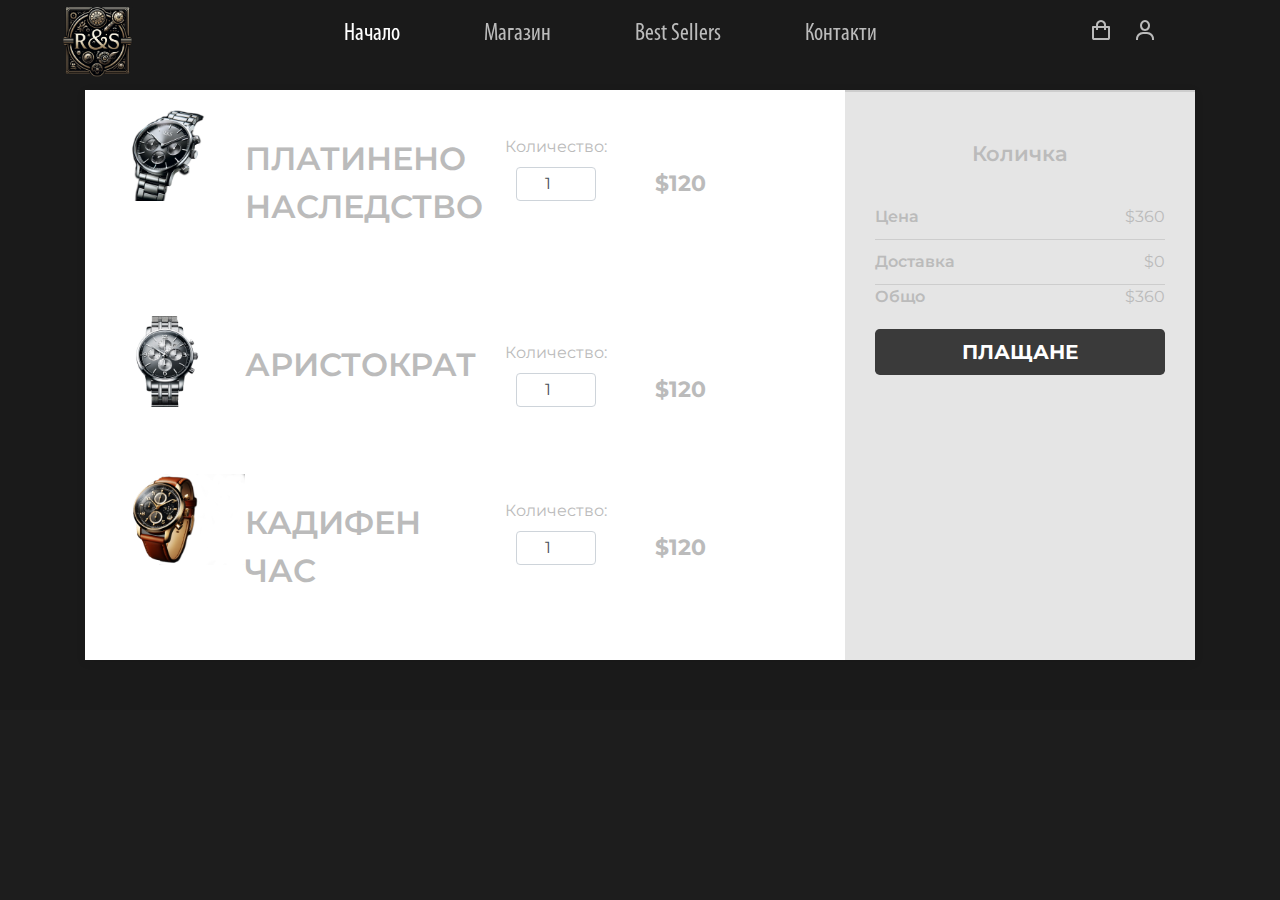
==== cart.html @ 6c5c461d "69" ====
<!DOCTYPE html>
<html lang="en">

<head>
    <meta charset="UTF-8">
    <meta http-equiv="X-UA-Compatible" content="IE=edge">
    <meta name="viewport" content="width=device-width, initial-scale=1.0">
    <title>R&S</title>
    <!-- boxicons -->
    <link rel="stylesheet" href="./boxicons-2.0.7/css/boxicons.min.css">
    <!-- app css -->
    <link rel="stylesheet" href="./grid.css">
    <link rel="stylesheet" href="./app.css">
</head>

<body>

    <!-- header -->
    <header>
        <a href="#" class="logo">
            <img src="./images/logo_2.png" width="70px" height="70px" alt="">
        </a>
        <div class="main-menu-wrapper">
            <ul class="main-menu">
                <li><a href="#" class="active">Начало</a></li>
                <li><a href="#novi">Магазин</a></li>
                <li><a href="#bs">Best sellers</a></li>
                <li><a href="#">Контакти</a></li>
            </ul>
        </div>
        <ul class="user-menu">
            <li><a href="#"><i class='bx bx-shopping-bag'></i></a></li>
            <li><a href="#"><i class='bx bx-user'></i></a></li>
        </ul>
    </header>
<head>
	<title>Shopping Cart</title>
	<meta charset="utf-8">
	<meta name="viewport" content="width=device-width, initial-scale=1">
	<link rel="stylesheet" href="https://maxcdn.bootstrapcdn.com/bootstrap/4.0.0/css/bootstrap.min.css"">
	<link href="https://fonts.googleapis.com/css?family=Montserrat" rel="stylesheet">
	<link rel="stylesheet" href="cart.css">
</head>
<body>
	<main class="page">
	 	<section class="shopping-cart dark">
	 		<div class="container">
		        <div class="block-heading">
		          <h2></h2>
		          <p></p>
		        </div>
		        <div class="content">
	 				<div class="row">
	 					<div class="col-md-12 col-lg-8">
	 						<div class="items">
				 				<div class="product">
				 					<div class="row">
					 					<div class="col-md-3">
					 						<img class="img-fluid mx-auto d-block image" src="./images/9.png">
					 					</div>
					 					<div class="col-md-8">
					 						<div class="info">
						 						<div class="row">
							 						<div class="col-md-5 product-name">
							 							<div class="product-name">
								 							<a href="#">Платинено Наследство</a>
								 							<div class="product-info">
									 							<div> <span class="value"></span></div>
									 							<div> <span class="value"></span></div>
									 							<div> <span class="value"></span></div>
									 						</div>
									 					</div>
							 						</div>
							 						<div class="col-md-4 quantity">
							 							<label for="quantity">Количество:</label>
							 							<input id="quantity" type="number" value ="1" class="form-control quantity-input">
							 						</div>
							 						<div class="col-md-3 price">
							 							<span>$120</span>
							 						</div>
							 					</div>
							 				</div>
					 					</div>
					 				</div>
				 				</div>
				 				<div class="product">
				 					<div class="row">
					 					<div class="col-md-3">
					 						<img class="img-fluid mx-auto d-block image" src="./images/8.png">
					 					</div>
					 					<div class="col-md-8">
					 						<div class="info">
						 						<div class="row">
							 						<div class="col-md-5 product-name">
							 							<div class="product-name">
								 							<a href="#">Аристократ</a>
								 							<div class="product-info">
									 							<div><span class="value"></span></div>
									 							<div><span class="value"></span></div>
									 							<div><span class="value"></span></div>
									 						</div>
									 					</div>
							 						</div>
							 						<div class="col-md-4 quantity">
							 							<label for="quantity">Количество:</label>
							 							<input id="quantity" type="number" value ="1" class="form-control quantity-input">
							 						</div>
							 						<div class="col-md-3 price">
							 							<span>$120</span>
							 						</div>
							 					</div>
							 				</div>
					 					</div>
					 				</div>
				 				</div>
				 				<div class="product">
				 					<div class="row">
					 					<div class="col-md-3">
					 						<img class="img-fluid mx-auto d-block image" src="./images/7.png">
					 					</div>
					 					<div class="col-md-8">
					 						<div class="info">
						 						<div class="row">
							 						<div class="col-md-5 product-name">
							 							<div class="product-name">
								 							<a href="#">Кадифен Час</a>
								 							<div class="product-info">
									 							<div> <span class="value"></span></div>
									 							<div> <span class="value"></span></div>
									 							<div> <span class="value"></span></div>
									 						</div>
									 					</div>
							 						</div>
							 						<div class="col-md-4 quantity">
							 							<label for="quantity">Количество:</label>
							 							<input id="quantity" type="number" value ="1" class="form-control quantity-input">
							 						</div>
							 						<div class="col-md-3 price">
							 							<span>$120</span>
							 						</div>
							 					</div>
							 				</div>
					 					</div>
					 				</div>
				 				</div>
				 			</div>
			 			</div>
			 			<div class="col-md-12 col-lg-4">
			 				<div class="summary">
			 					<h3>Количка</h3>
			 					<div class="summary-item"><span class="text">Цена</span><span class="price">$360</span></div>
			 					<div class="summary-item"><span class="text">Доставка</span><span class="price">$0</span></div>
			 					<div class="summary-item"><span class="text">Общо</span><span class="price">$360</span></div>
			 					<button type="button" class="btn btn-primary btn-lg btn-block">Плащане</button>
				 			</div>
			 			</div>
		 			</div> 
		 		</div>
	 		</div>
		</section>
	</main>
</body>
<script src="https://code.jquery.com/jquery-3.2.1.min.js"></script>
<script src="https://maxcdn.bootstrapcdn.com/bootstrap/4.0.0/js/bootstrap.min.js"></script>
</body>
</html>
---- grid.css ----
.row {
    display: flex;
    flex-wrap: wrap;
    margin: 0 -15px;
}

[class*="col-"] {
    padding: 0 15px;
}

.col-1 {
    width: 8.33%;
}

.col-2 {
    width: 16.66%;
}

.col-3 {
    width: 25%;
}

.col-4 {
    width: 33.33%;
}

.col-5 {
    width: 41.66%;
}

.col-6 {
    width: 50%;
}

.col-7 {
    width: 58.33%;
}

.col-8 {
    width: 66.66%;
}

.col-9 {
    width: 75%;
}

.col-10 {
    width: 83.33%;
}

.col-11 {
    width: 91.66%;
}

.col-12 {
    width: 100%;
}
---- app.css ----
@font-face {
    font-family: MyriadProCondensed;
    src: url(./fonts/MyriadProCondensed/MyriadProCondensed.ttf);
}

@font-face {
    font-family: BerlinSansFBDemiBold;
    src: url(./fonts/BerlinSansFBDemiBold/BerlinSansFBDemiBold.ttf);
}

:root {
    --main-color: #1d1d1d;
    --second-color: #3a3a3a;
    --txt-color: #bbbbbb;
    --txt-white: #ffffff;
    --bg-black: #000;

    --header-height: 144px;
    --header-padding: 93px;
}

* {
    padding: 0;
    margin: 0;
    box-sizing: border-box;
    user-select: none;
}

body {
    background-color: var(--main-color);
    color: var(--txt-color);
    font-family: MyriadProCondensed, sans-serif;
    overflow-x: hidden;
}

a {
    text-decoration: none;
    color: unset;
    display: inline-block;
}

ul {
    list-style-type: none;
}

img {
    max-width: 100%;
}

header {
    height: var(--header-height);
    position: fixed;
    left: 0;
    top: 0;
    width: 100%;
    background-color: transparent;
    display: flex;
    align-items: center;
    justify-content: space-between;
    padding: 0 var(--header-padding);
    z-index: 99;
    transition: height 0.3s ease 0s, background-color 0.3s ease 0s;
}

header.shrink {
    height: 60px;
    background-color: var(--second-color);
}

.main-menu-wrapper {
    position: absolute;
    inset: 0;
    display: flex;
    align-items: center;
    justify-content: center;
    pointer-events: none;
}

.main-menu {
    display: flex;
    pointer-events: visible;
}

.main-menu > li > a {
    text-transform: capitalize;
    font-size: 1.5rem;
    color: var(--txt-color);
}

.main-menu > li > a.active {
    color: var(--txt-white);
}

.main-menu > li ~ li {
    margin-left: 84px;
}

.main-menu > li > a:hover,
.user-menu > li > a:hover {
    color: var(--txt-white);
}

.user-menu {
    display: flex;
    align-items: center;
    justify-content: center;
}

.user-menu > li > a > i {
    font-size: 1.5rem;
}

.user-menu > li ~ li {
    margin-left: 20px;
}

.hero {
    height: 100vh;
    padding-top: var(--header-height);
    position: relative;
}

.slide-container {
    height: 100%;
    position: relative;
}

.slide {
    display: flex;
    height: 0;
    overflow: hidden;
}

.slide.active {
    height: 100%;
}

.slide-img {
    width: 58%;
    padding-right: 60px;
    padding-top: 80px;
    z-index: 1;
}

.slide-img img {
    width: 100%;
    transform: rotate(-70deg);
    transform-origin: bottom;
    opacity: 0;
    transition: transform 1s cubic-bezier(0.175, 0.885, 0.32, 1.275),
        opacity 0.6s ease 0s;
}

.slide.active .slide-img img {
    transform: rotate(0);
    opacity: 1;
}

.slide-txt {
    width: 42%;
    padding-left: 60px;
}

.slide-title {
    width: max-content;
}

.slide-title > h3 {
    font-size: 13.5rem;
    font-family: BerlinSansFBDemiBold;
    color: var(--txt-white);
    text-transform: capitalize;
    -webkit-text-fill-color: transparent;
    -webkit-text-stroke-width: 4px;
    transform: translateX(-200px);
    transition: transform 0.5s ease 0s;
}

.slide.active .slide-title > h3 {
    transform: translateX(0);
}

.slide-description,
.slide-btn {
    margin-top: 84px;
}

.slide-description > p {
    font-size: 1.4rem;
    transition-delay: 0.3s;
}

.hero-btn {
    font-size: 1.9rem;
    font-weight: 700;
    text-transform: uppercase;
    padding: 10px 50px;
    background-color: var(--txt-white);
    color: var(--main-color);
    transition: transform 0.3s ease 0s;
}

.slide-description > p,
.slide-btn {
    transform: translateY(100px);
    opacity: 0;
    transition: transform 0.5s ease 0s, opacity 0.5s ease 0s;
}

.slide.active .slide-description > p,
.slide.active .slide-btn {
    transform: translateY(0);
    opacity: 1;
}

.slide-btn {
    transition-delay: 0.6s;
}

.hero-btn:hover {
    transform: translateY(-10px);
}

.hero-txt {
    position: absolute;
    text-transform: uppercase;
    font-family: BerlinSansFBDemiBold;
    font-size: 11.75rem;
    top: 253px;
    right: -5px;
    color: var(--second-color);
    transform: rotate(-90deg);
}

.slide-control {
    display: flex;
    align-items: center;
    position: absolute;
    z-index: 98;
    bottom: 20px;
    left: 50%;
    transform: translateX(-50%);
}

.slide-control > li {
    font-size: 1.75rem;
    display: flex;
    align-items: center;
    cursor: pointer;
    transition: transform 0.3s ease 0s;
}

.slide-control > li.active {
    transform: scale(1.5);
    color: var(--txt-white);
}

.slide-control > li ~ li {
    margin-left: 30px;
}

.slide-control > li:hover {
    color: var(--txt-white);
}

.section {
    padding: 12rem 0 0;
}

.section-content {
    padding: 7rem 7rem 0;
}

.section-title {
    font-family: BerlinSansFBDemiBold;
    text-align: center;
    position: relative;
}

.section-title > h3 {
    text-transform: uppercase;
}

.second-title {
    font-size: 5rem;
    color: var(--second-color);
    position: absolute;
    left: 24%;
    bottom: 40%;
    z-index: -1;
}

.main-title {
    font-size: 3.5rem;
    z-index: 1;
}

.category-img {
    padding: 4rem;
    height: 600px;
    overflow: hidden;
    position: relative;
    cursor: pointer;
}

.category-img-inner {
    position: absolute;
    top: 0;
    left: 0;
    height: 100%;
    width: 100%;
    background-position: bottom;
    background-size: cover;
    transition: transform 1s ease 0s;
}

.category-img:hover .category-img-inner {
    transform: scale(1.3);
}

.category-title {
    font-size: 4.5rem;
    font-weight: 700;
    padding: 2rem;
    position: absolute;
    bottom: 0;
    color: var(--txt-white);
    text-transform: capitalize;
}

.btn-wrapper {
    position: absolute;
    right: 7rem;
    top: 50%;
    transform: translateY(-50%);
}

.btn {
    padding: 0.5rem 1rem;
    border: none;
    outline: none;
    text-transform: uppercase;
    font-weight: 700;
    cursor: pointer;
    background-color: var(--second-color);
    color: var(--txt-white);
    transition: all 0.3s ease 0s;
}

.btn:hover {
    background-color: var(--txt-white);
    color: var(--main-color);
}

.product-card {
    padding: 20px;
    text-align: center;
    transition: background-color 0.3s ease 0s;
}

.product-card:hover {
    background-color: var(--bg-black);
}

.product-card-img {
    margin-bottom: 20px;
}

.product-name {
    font-size: 2rem;
    text-transform: uppercase;
    margin-bottom: 10px;
}

.product-card-large .product-name {
    font-size: 3rem;
}

.product-price {
    font-weight: 700;
    color: var(--txt-white);
    margin-bottom: 20px;
    display: block;
}

.product-card-large .product-price {
    font-size: 2rem;
}

.product-card-large .btn {
    font-size: 1.5rem;
    padding: 1rem 2rem;
}

.col-center {
    display: flex;
    align-items: center;
}

.special-section {
    position: relative;
    margin-bottom: 290px;
    padding-top: 4rem;
}

.special-section > .section-title {
    text-align: right;
    padding: 4rem 7rem;
    background-color: var(--bg-black);
}

.special-section .second-title {
    position: relative;
    font-size: 3.5rem;
    color: var(--txt-white);
    left: 0;
    z-index: unset;
}

.special-section .main-title {
    font-size: 9rem;
    -webkit-text-stroke-width: 2px;
    -webkit-text-fill-color: transparent;
}

.special-section .section-title .btn {
    position: relative;
    right: unset;
    top: unset;
    font-size: 2rem;
}

.special-section .special-price {
    font-size: 3rem;
    color: var(--txt-white);
    margin-bottom: 2rem;
}

.special-img {
    width: 50%;
    position: absolute;
    left: 7rem;
    bottom: -290px;
}

.news-card {
    padding: 20px;
}

.news-card-img {
    width: 100%;
    padding-top: 100%;
    position: relative;
}

.img-wrapper,
.img-wrapper .img {
    position: absolute;
    inset: 0;
    overflow: hidden;
}

.img-wrapper .img {
    background-position: center;
    background-size: cover;
    transition: transform 0.5s ease 0s;
}

.news-card:hover .img {
    transform: scale(1.2);
}

.news-card-img,
.news-title,
.news-preview {
    margin-bottom: 20px;
}

.news-title {
    font-size: 2rem;
    color: var(--txt-white);
}

footer {
    background-color: var(--second-color);
    margin-top: 90px;
    padding-bottom: 60px;
}

.footer-description {
    margin: 30px 0;
}

.socials {
    display: flex;
}

.socials > li ~ li {
    margin-left: 20px;
}

.socials > li > a {
    font-size: 1.5rem;
}

.socials > li > a:hover {
    color: var(--txt-white);
}

.footer-menu > li ~ li {
    margin-top: 20px;
}

.footer-menu > li > a {
    font-size: 1.5rem;
    text-transform: uppercase;
}

.footer-menu > li > a:hover {
    color: var(--txt-white);
}

.subscribe-form > input {
    border: none;
    outline: none;
    padding: 10px 20px;
}

.footer-header {
    font-size: 1.5rem;
    text-transform: uppercase;
    color: var(--txt-white);
}

.to-right {
    transform: translateX(-200px);
}

.to-left {
    transform: translateX(200px);
}

.to-right,
.to-left,
.to-top {
    opacity: 0;
    transition: all 1.5s ease 0s;
}

.to-right.show,
.to-left.show {
    opacity: 1;
    transform: translateX(0);
}

.to-top {
    transform: translateY(100px);
}

.to-top.show {
    transform: translateY(0);
    opacity: 1;
}
---- cart.css ----
@font-face {
    font-family: MyriadProCondensed;
    src: url(./fonts/MyriadProCondensed/MyriadProCondensed.ttf);
}

@font-face {
    font-family: BerlinSansFBDemiBold;
    src: url(./fonts/BerlinSansFBDemiBold/BerlinSansFBDemiBold.ttf);
}

:root {
    --main-color: #1d1d1d;
    --second-color: #3a3a3a;
    --txt-color: #bbbbbb;
    --txt-white: #ffffff;
    --bg-black: #000;

    --header-height: 84px;
    --header-padding: 93px;
}

* {
    padding: 0;
    margin: 0;
    box-sizing: border-box;
    user-select: none;
}

body {
    background-color: var(--main-color);
    color: var(--txt-color);
    font-family: MyriadProCondensed, sans-serif;
    overflow-x: hidden;
}

a {
    text-decoration: none;
    color: unset;
    display: inline-block;
	position: relative;
    right: 30px;
}

ul {
    list-style-type: none;
}

img {
    max-width: 100%;
}

header {
    height: var(--header-height);
    position: fixed;
    left: 0;
    top: 0;
    width: 100%;
    background-color: transparent;
    display: flex;
    align-items: center;
    justify-content: space-between;
    padding: 0 var(--header-padding);
    z-index: 99;
    transition: height 0.3s ease 0s, background-color 0.3s ease 0s;
}

header.shrink {
    height: 60px;
    background-color: var(--second-color);
}

.main-menu-wrapper {
    position: absolute;
    inset: 0;
    display: flex;
    align-items: center;
    justify-content: center;
    pointer-events: none;
}

.main-menu {
    display: flex;
    pointer-events: visible;
}

.main-menu > li > a {
    text-transform: capitalize;
    font-size: 1.5rem;
    color: var(--txt-color);
}

.main-menu > li > a.active {
    color: var(--txt-white);
}

.main-menu > li ~ li {
    margin-left: 84px;
}

.main-menu > li > a:hover,
.user-menu > li > a:hover {
    color: var(--txt-white);
}

.user-menu {
    display: flex;
    align-items: center;
    justify-content: center;
}

.user-menu > li > a > i {
    font-size: 1.5rem;
}

.user-menu > li ~ li {
    margin-left: 20px;
}

.hero {
    height: 100vh;
    padding-top: var(--header-height);
    position: relative;
}


.slide-container {
    height: 100%;
    position: relative;
}

.slide {
    display: flex;
    height: 0;
    overflow: hidden;
}

.slide.active {
    height: 100%;
}

.slide-img {
    width: 58%;
    padding-right: 60px;
    padding-top: 80px;
    z-index: 1;
}

.slide-img img {
    width: 100%;
    transform: rotate(-70deg);
    transform-origin: bottom;
    opacity: 0;
    transition: transform 1s cubic-bezier(0.175, 0.885, 0.32, 1.275),
        opacity 0.6s ease 0s;
}

.slide.active .slide-img img {
    transform: rotate(0);
    opacity: 1;
}

.slide-txt {
    width: 42%;
    padding-left: 60px;
}

.slide-title {
    width: max-content;
}

.slide-title > h3 {
    font-size: 13.5rem;
    font-family: BerlinSansFBDemiBold;
    color: var(--txt-white);
    text-transform: capitalize;
    -webkit-text-fill-color: transparent;
    -webkit-text-stroke-width: 4px;
    transform: translateX(-200px);
    transition: transform 0.5s ease 0s;
}

.slide.active .slide-title > h3 {
    transform: translateX(0);
}

.slide-description,
.slide-btn {
    margin-top: 84px;
}

.slide-description > p {
    font-size: 1.4rem;
    transition-delay: 0.3s;
}

.hero-btn {
    font-size: 1.9rem;
    font-weight: 700;
    text-transform: uppercase;
    padding: 10px 50px;
    color: var(--main-color);
    transition: transform 0.3s ease 0s;
}

.slide-description > p,
.slide-btn {
    transform: translateY(100px);
    opacity: 0;
    transition: transform 0.5s ease 0s, opacity 0.5s ease 0s;
}

.slide.active .slide-description > p,
.slide.active .slide-btn {
    transform: translateY(0);
    opacity: 1;
}

.slide-btn {
    transition-delay: 0.6s;
}

.hero-btn:hover {
    transform: translateY(-10px);
}

.hero-txt {
    position: absolute;
    text-transform: uppercase;
    font-family: BerlinSansFBDemiBold;
    font-size: 11.75rem;
    top: 253px;
    right: -5px;
    color: var(--second-color);
    transform: rotate(-90deg);
}

.slide-control {
    display: flex;
    align-items: center;
    position: absolute;
    z-index: 98;
    bottom: 20px;
    left: 50%;
    transform: translateX(-50%);
}

.slide-control > li {
    font-size: 1.75rem;
    display: flex;
    align-items: center;
    cursor: pointer;
    transition: transform 0.3s ease 0s;
}

.slide-control > li.active {
    transform: scale(1.5);
    color: var(--txt-white);
}

.slide-control > li ~ li {
    margin-left: 30px;
}

.slide-control > li:hover {
    color: var(--txt-white);
}

.section {
    padding: 12rem 0 0;
}

.section-content {
    padding: 7rem 7rem 0;
}

.section-title {
    font-family: BerlinSansFBDemiBold;
    text-align: center;
    position: relative;
}

.section-title > h3 {
    text-transform: uppercase;
}

.second-title {
    font-size: 5rem;
    color: var(--second-color);
    position: absolute;
    left: 24%;
    bottom: 40%;
    z-index: -1;
}

.main-title {
    font-size: 3.5rem;
    z-index: 1;
}

.category-img {
    padding: 4rem;
    height: 600px;
    overflow: hidden;
    position: relative;
    cursor: pointer;
}

.category-img-inner {
    position: absolute;
    top: 0;
    left: 0;
    height: 100%;
    width: 100%;
    background-position: bottom;
    background-size: cover;
    transition: transform 1s ease 0s;
}

.category-img:hover .category-img-inner {
    transform: scale(1.3);
}

.category-title {
    font-size: 4.5rem;
    font-weight: 700;
    padding: 2rem;
    position: absolute;
    bottom: 0;
    color: var(--txt-white);
    text-transform: capitalize;
}

.btn-wrapper {
    position: absolute;
    right: 7rem;
    top: 50%;
    transform: translateY(-50%);
}

.btn {
    padding: 0.5rem 1rem;
    border: none;
    outline: none;
    text-transform: uppercase;
    font-weight: 700;
    cursor: pointer;
    background-color: var(--second-color);
    color: var(--txt-white);
    transition: all 0.3s ease 0s;
}

.btn:hover {
    color: var(--main-color);
}

.product-card {
    padding: 20px;
    text-align: center;
    transition: background-color 0.3s ease 0s;
}

.product-card:hover {
    background-color: var(--bg-black);
}

.product-card-img {
    margin-bottom: 20px;
}

.product-name {
    font-size: 2rem;
    text-transform: uppercase;
    margin-bottom: 10px;
}

.product-card-large .product-name {
    font-size: 3rem;
}

.product-price {
    font-weight: 700;
    color: var(--txt-white);
    margin-bottom: 20px;
    display: block;
}

.product-card-large .product-price {
    font-size: 2rem;
}

.product-card-large .btn {
    font-size: 1.5rem;
    padding: 1rem 2rem;
}

.col-center {
    display: flex;
    align-items: center;
}

.special-section {
    position: relative;
    margin-bottom: 290px;
    padding-top: 4rem;
}

.special-section > .section-title {
    text-align: right;
    padding: 4rem 7rem;
    background-color: var(--bg-black);
}

.special-section .second-title {
    position: relative;
    font-size: 3.5rem;
    color: var(--txt-white);
    left: 0;
    z-index: unset;
}

.special-section .main-title {
    font-size: 9rem;
    -webkit-text-stroke-width: 2px;
    -webkit-text-fill-color: transparent;
}

.special-section .section-title .btn {
    position: relative;
    right: unset;
    top: unset;
    font-size: 2rem;
}

.special-section .special-price {
    font-size: 3rem;
    color: var(--txt-white);
    margin-bottom: 2rem;
}

.special-img {
    width: 50%;
    position: absolute;
    left: 7rem;
    bottom: -290px;
}

.news-card {
    padding: 20px;
}

.news-card-img {
    width: 100%;
    padding-top: 100%;
    position: relative;
}

.img-wrapper,
.img-wrapper .img {
    position: absolute;
    inset: 0;
    overflow: hidden;
}

.img-wrapper .img {
    background-position: center;
    background-size: cover;
    transition: transform 0.5s ease 0s;
}

.news-card:hover .img {
    transform: scale(1.2);
}

.news-card-img,
.news-title,
.news-preview {
    margin-bottom: 20px;
}

.news-title {
    font-size: 2rem;
    color: var(--txt-white);
}

footer {
    background-color: var(--second-color);
    margin-top: 90px;
    padding-bottom: 60px;
}

.footer-description {
    margin: 30px 0;
}

.socials {
    display: flex;
}

.socials > li ~ li {
    margin-left: 20px;
}

.socials > li > a {
    font-size: 1.5rem;
}

.socials > li > a:hover {
    color: var(--txt-white);
}

.footer-menu > li ~ li {
    margin-top: 20px;
}

.footer-menu > li > a {
    font-size: 1.5rem;
    text-transform: uppercase;
}

.footer-menu > li > a:hover {
    color: var(--txt-white);
}

.subscribe-form > input {
    border: none;
    outline: none;
    padding: 10px 20px;
}

.footer-header {
    font-size: 1.5rem;
    text-transform: uppercase;
    color: var(--txt-white);
}

.to-right {
    transform: translateX(-200px);
}

.to-left {
    transform: translateX(200px);
}

.to-right,
.to-left,
.to-top {
    opacity: 0;
    transition: all 1.5s ease 0s;
}

.to-right.show,
.to-left.show {
    opacity: 1;
    transform: translateX(0);
}

.to-top {
    transform: translateY(100px);
}

.to-top.show {
    transform: translateY(0);
    opacity: 1;
}


.shopping-cart{
	padding-bottom: 50px;
	font-family: 'Montserrat', sans-serif;
}

.shopping-cart.dark{
	background-color: rgba(0, 0, 0, 0.1);;
}

.shopping-cart .content{
	box-shadow: 0px 2px 10px rgba(0, 0, 0, 0.075);
	background-color: white;
}

.shopping-cart .block-heading{
    padding-top: 50px;
    margin-bottom: 40px;
    text-align: center;
}

.shopping-cart .block-heading p{
	text-align: center;
	max-width: 420px;
	margin: auto;
	opacity:0.7;
}

.shopping-cart .dark .block-heading p{
	opacity:0.8;
}

.shopping-cart .block-heading h1,
.shopping-cart .block-heading h2,
.shopping-cart .block-heading h3 {
	margin-bottom:1.2rem;
	color: #3b99e0;
}

.shopping-cart .items{
	margin: auto;
}

.shopping-cart .items .product{
	margin-bottom: 20px;
	padding-top: 20px;
	padding-bottom: 20px;
}

.shopping-cart .items .product .info{
	padding-top: 0px;
	text-align: center;
}

.shopping-cart .items .product .info .product-name{
	font-weight: 600;
}

.shopping-cart .items .product .info .product-name .product-info{
	font-size: 14px;
	margin-top: 15px;
}

.shopping-cart .items .product .info .product-name .product-info .value{
	font-weight: 400;
}

.shopping-cart .items .product .info .quantity .quantity-input{
    margin: auto;
    width: 80px;
}

.shopping-cart .items .product .info .price{
	margin-top: 15px;
    font-weight: bold;
    font-size: 22px;
 }

.shopping-cart .summary{
	border-top: 2px solid rgba(0, 0, 0, 0.1);;
    background-color: rgba(0, 0, 0, 0.1);;
    height: 100%;
    padding: 30px;
}

.shopping-cart .summary h3{
	text-align: center;
	font-size: 1.3em;
	font-weight: 600;
	padding-top: 20px;
	padding-bottom: 20px;
}

.shopping-cart .summary .summary-item:not(:last-of-type){
	padding-bottom: 10px;
	padding-top: 10px;
	border-bottom: 1px solid rgba(0, 0, 0, 0.1);
}

.shopping-cart .summary .text{
	font-size: 1em;
	font-weight: 600;
}

.shopping-cart .summary .price{
	font-size: 1em;
	float: right;
}

.shopping-cart .summary button{
	margin-top: 20px;
}

@media (min-width: 768px) {
	.shopping-cart .items .product .info {
		padding-top: 25px;
		text-align: left; 
	}

	.shopping-cart .items .product .info .price {
		font-weight: bold;
		font-size: 22px;
		top: 17px; 
	}

	.shopping-cart .items .product .info .quantity {
		text-align: center; 
	}
	.shopping-cart .items .product .info .quantity .quantity-input {
		padding: 4px 10px;
		text-align: center; 
	}
}
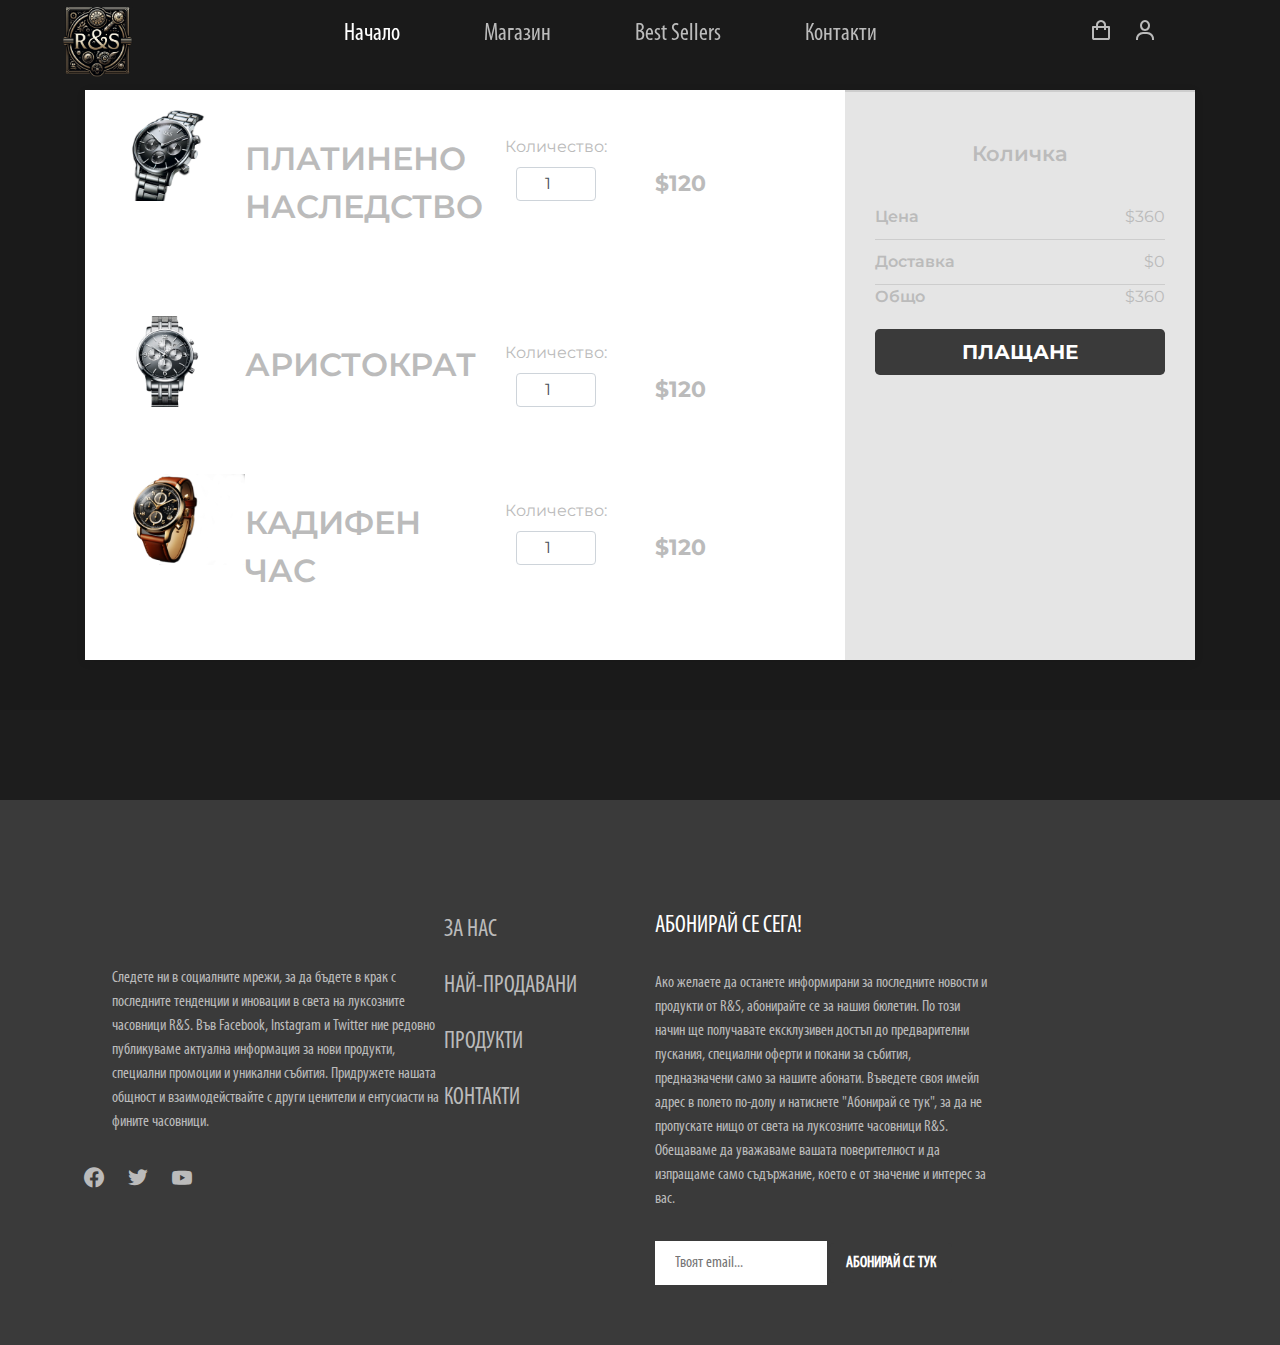
==== commit 1d359279: "cart" ====
--- a/cart.html
+++ b/cart.html
@@ -6,7 +6,7 @@
     <meta http-equiv="X-UA-Compatible" content="IE=edge">
     <meta name="viewport" content="width=device-width, initial-scale=1.0">
     <title>R&S</title>
-    <!-- boxicons -->
+    <!-- box icons -->
     <link rel="stylesheet" href="./boxicons-2.0.7/css/boxicons.min.css">
     <!-- app css -->
     <link rel="stylesheet" href="./grid.css">
@@ -17,19 +17,19 @@
 
     <!-- header -->
     <header>
-        <a href="#" class="logo">
+        <a href="index.html" class="logo">
             <img src="./images/logo_2.png" width="70px" height="70px" alt="">
         </a>
         <div class="main-menu-wrapper">
             <ul class="main-menu">
-                <li><a href="#" class="active">Начало</a></li>
-                <li><a href="#novi">Магазин</a></li>
-                <li><a href="#bs">Best sellers</a></li>
-                <li><a href="#">Контакти</a></li>
+                <li><a href="index.html" class="active">Начало</a></li>
+                <li><a href="index.html#novi">Магазин</a></li>
+                <li><a href="index.html#bs">Best sellers</a></li>
+                <li><a href="contacts.html">Контакти</a></li>
             </ul>
         </div>
         <ul class="user-menu">
-            <li><a href="#"><i class='bx bx-shopping-bag'></i></a></li>
+            <li><a href="cart.html"><i class='bx bx-shopping-bag'></i></a></li>
             <li><a href="#"><i class='bx bx-user'></i></a></li>
         </ul>
     </header>
@@ -159,6 +159,44 @@
 	 		</div>
 		</section>
 	</main>
+
+	<footer>
+        <div class="section-content">
+            <div class="row">
+                <div class="col-4">
+                    <a href="#" class="logo">
+                        <img src="./images/TuaBike.png" alt="">
+                    </a>
+                    <p class="footer-description">
+                        Следете ни в социалните мрежи, за да бъдете в крак с последните тенденции и иновации в света на луксозните часовници R&S. Във Facebook, Instagram и Twitter ние редовно публикуваме актуална информация за нови продукти, специални промоции и уникални събития. Придружете нашата общност и взаимодействайте с други ценители и ентусиасти на фините часовници.
+                    </p>
+                    <ul class="socials">
+                        <li><a href="#"><i class="bx bxl-facebook-circle"></i></a></li>
+                        <li><a href="#"><i class="bx bxl-twitter"></i></a></li>
+                        <li><a href="#"><i class="bx bxl-youtube"></i></a></li>
+                    </ul>
+                </div>
+                <div class="col-2">
+                    <ul class="footer-menu">
+                        <li><a href="#">За нас</a></li>
+                        <li><a href="#">Най-продавани</a></li>
+                        <li><a href="#">Продукти</a></li>
+                        <li><a href="#">Контакти</a></li>
+                </div>
+                <div class="col-4">
+                    <h3 class="footer-header">
+                        Абонирай се сега!
+                    </h3>
+                    <p class="footer-description">Ако желаете да останете информирани за последните новости и продукти от R&S, абонирайте се за нашия бюлетин. По този начин ще получавате ексклузивен достъп до предварителни пускания, специални оферти и покани за събития, предназначени само за нашите абонати. Въведете своя имейл адрес в полето по-долу и натиснете "Абонирай се тук", за да не пропускате нищо от света на луксозните часовници R&S. Обещаваме да уважаваме вашата поверителност и да изпращаме само съдържание, което е от значение и интерес за вас.</p>
+                    <div class="subscribe-form">
+                        <input type="text" name="" placeholder="Твоят email...">
+                        <button class="btn"> Абонирай се тук</button>
+                    </div>
+                </div>
+            </div>
+        </div>
+    </footer>
+
 </body>
 <script src="https://code.jquery.com/jquery-3.2.1.min.js"></script>
 <script src="https://maxcdn.bootstrapcdn.com/bootstrap/4.0.0/js/bootstrap.min.js"></script>
